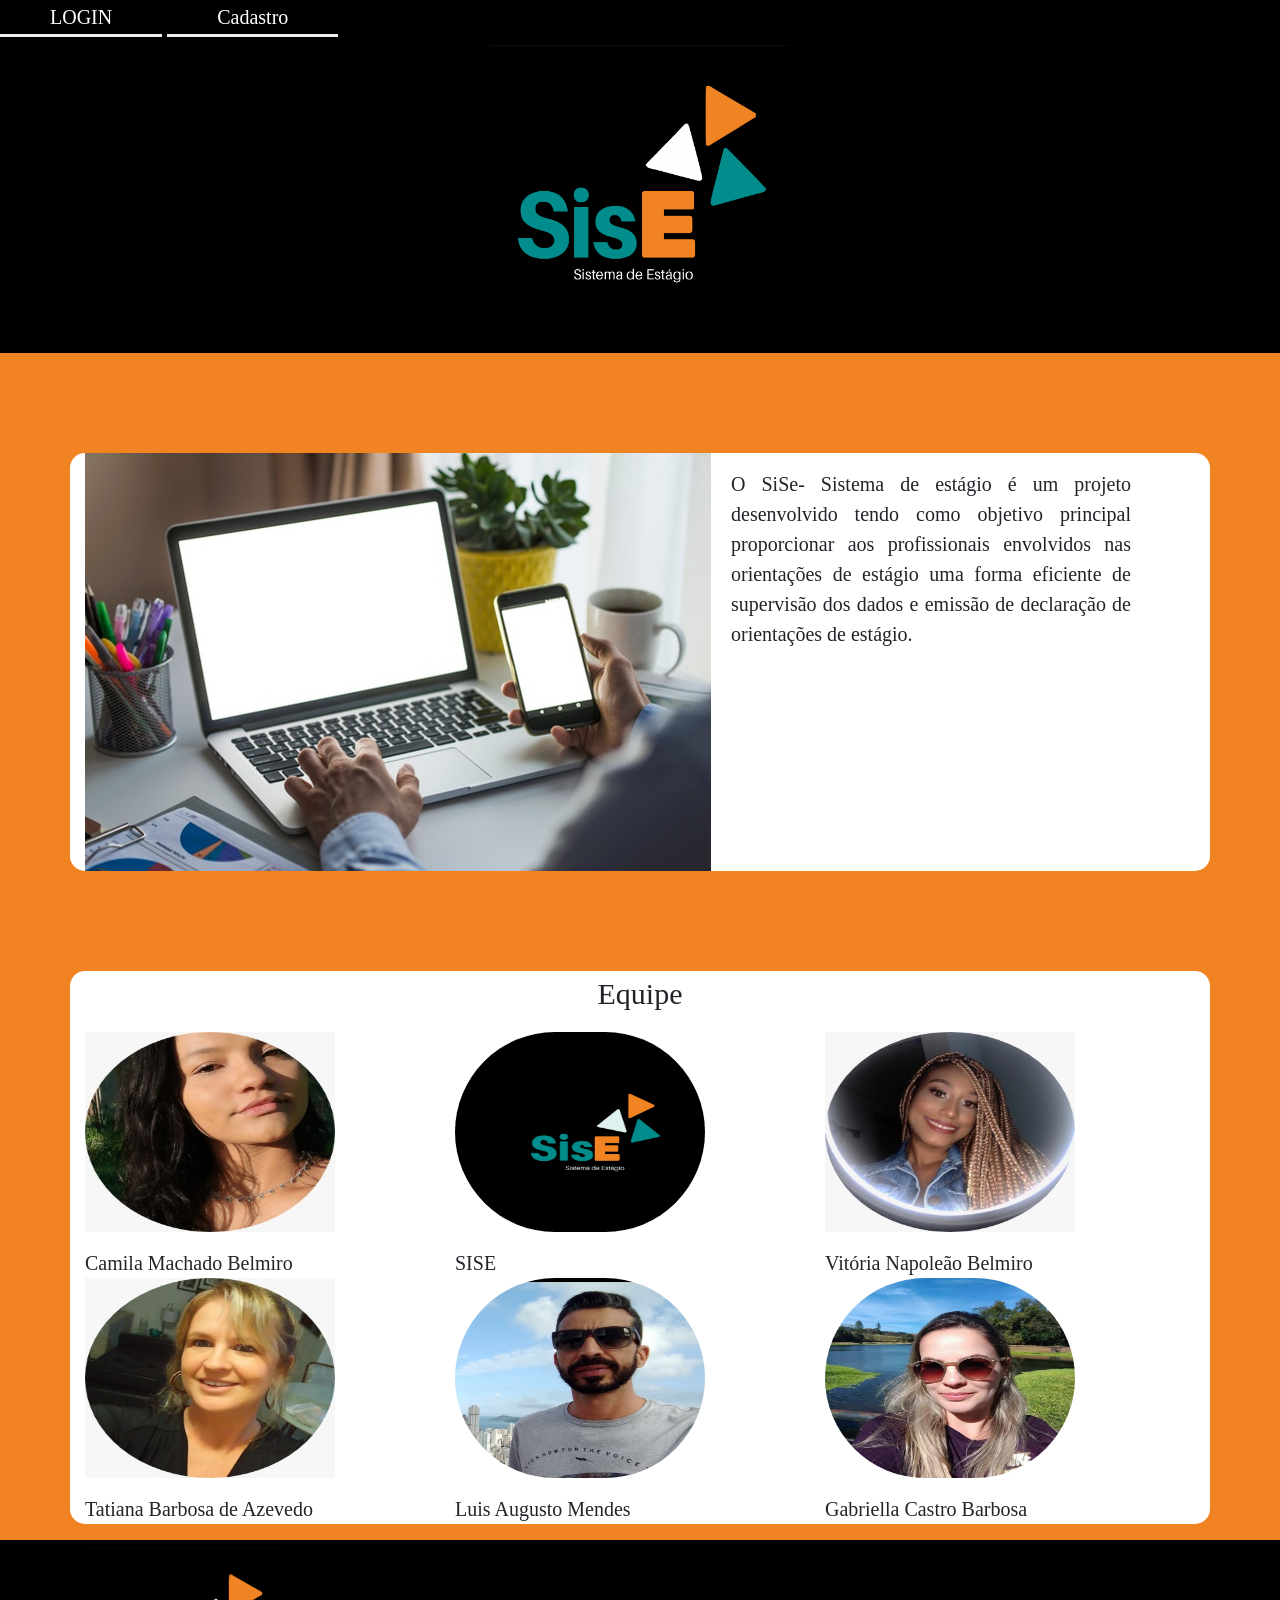
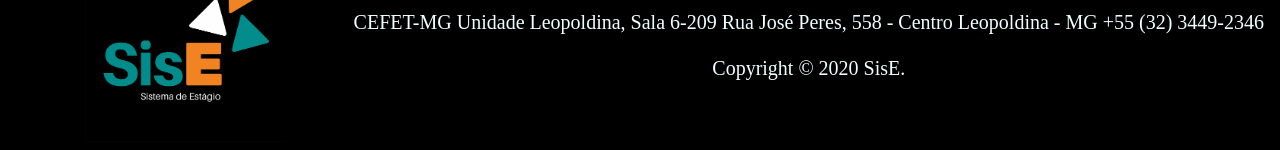
==== index.html @ 90034c86 "iniciei projeto" ====
<!DOCTYPE html>
<html lang="pt-br">

<head>
    <meta charset="UTF-8">
    <meta name="viewport" content="width=device-width, initial-scale=1.0">
 
    <link rel="stylesheet" href="https://stackpath.bootstrapcdn.com/bootstrap/4.1.3/css/bootstrap.min.css"
        integrity="sha384-MCw98/SFnGE8fJT3GXwEOngsV7Zt27NXFoaoApmYm81iuXoPkFOJwJ8ERdknLPMO" crossorigin="anonymous">
    <link rel="shortcut icon" href="favicon_io (1)/favicon.ico" type="image/x-icon">
    <title>Sistema de estágio</title>
    <style>
        img {
            margin-left: auto;
            margin-right: auto
        }

        body {
            background-color: #f18322;
            font-family: cursive;
            font-size: 20px;
            text-align: justify;
            
        }
        .textl{
            color: azure;
            
            
        }
        .container{
            background-color: white;
            margin-top: 100px;
            display: table;
            border-radius: 15px;
           
        
        }
         
        .imagem{
            display: table-cell;
            float: left;
          
            
            
            
            
        }
        .imagems{
            display: table-cell: left;
          
            width: 30px;
           border-radius: 20px;;
            
            
        }
        
        .texto{
            display: table-cell;
            float: left;
            width: 400px;
            
            margin-left: 20px;
        }
 #menu ul li a:hover {
    background-color:#D6D6D6;
    color: #6D6D6D;
    border-bottom:3px solid #f18322;
}
        #menu ul {
    padding:0px;
    margin:0px;
    background-color:#000000;
    list-style:none;
                     

}
        #menu ul li { display: inline; }
        #menu ul li a {
    padding: 2px 50px;
    display: inline-block;

    /* visual do link */s
    background-color:#000000;
    color: #ffffff;
    text-decoration: none;
    border-bottom:3px solid #EDEDED;
}
        .navbar{
            background-color: black;
          
            
        }div.box {
	width: 370px;
	display: inline-block;
           
}
        
      
    </style>


</head>

<body>
    <nav id="menu">
    <ul>
       
        <li><a href="Login.html">LOGIN</a></li>
        <li><a href="cadastro.php">Cadastro</a></li>
       
    </ul>
</nav>
   

    <nav class="navbar ">
        
        <img src="imagens/LOGO.png" alt="LOGO DO PROJETO" style="width: 300px; height: 300px; text-align: center;">
    
    </nav>
  


   
     <div  class="container">
        <div class="imagem"><img src="imagens/img.jpg" alt="mulher"></div>
         <p>                                   </p> 
        <div class="texto"><p>O SiSe- Sistema de estágio é um projeto desenvolvido tendo como objetivo principal proporcionar aos profissionais envolvidos nas orientações de estágio uma forma eficiente de supervisão dos dados e emissão de declaração de orientações de estágio.</p>
            </div>
    
    </div>
    <div class="container" >
       <p style="font-size: 30px; text-align: center;">Equipe</p>
      <div class="box">
    <img src="imagens/camila.jpeg"style="width: 250px; height: 200px;"/>
          <p> </p>
    <span>  Camila Machado Belmiro </span>
</div>
<div class="box">
    <img src="imagens/LOGO2.jpeg" style="width: 250px; height: 200px; border-radius: 140px;"/>
    <p> </p>
    <span> SISE </span>
</div>
<div class="box">
    <img src="imagens/vitoria.jpeg" style="width: 250px; height: 200px;"/>
    <p> </p>
    <span> Vitória Napoleão Belmiro </span>
</div>
        <div class="box">
    <img src="imagens/tati.jpeg"style="width: 250px; height: 200px;"/>
            <p> </p>
    <span> Tatiana Barbosa de Azevedo </span>
</div>
        <div class="box">
    <img src="imagens/luis.jpeg"style="width: 250px; height: 200px; border-radius: 140px;"/>
            <p> </p>
    <span> Luis Augusto Mendes </span>
</div>
        <div class="box">
    <img src="imagens/gabriella.jpeg"style="width: 250px; height: 200px; border-radius: 140px;"/>
            <p> </p>
    <span> Gabriella Castro Barbosa </span>
</div>
    
    </div>
    
     <P> </P>
    <p> </p>
    <nav class="navbar" style="text-align: center;">
        <img src="imagens/LOGO.png" style="width: 200px;">
        <div class="textl" style="text-align: center;"><p>CEFET-MG Unidade Leopoldina, Sala 6-209
Rua José Peres, 558 - Centro
Leopoldina - MG
+55 (32) 3449-2346</p>
            Copyright © 2020 SisE.
             
            </div>

    </nav>

</body>

</html>
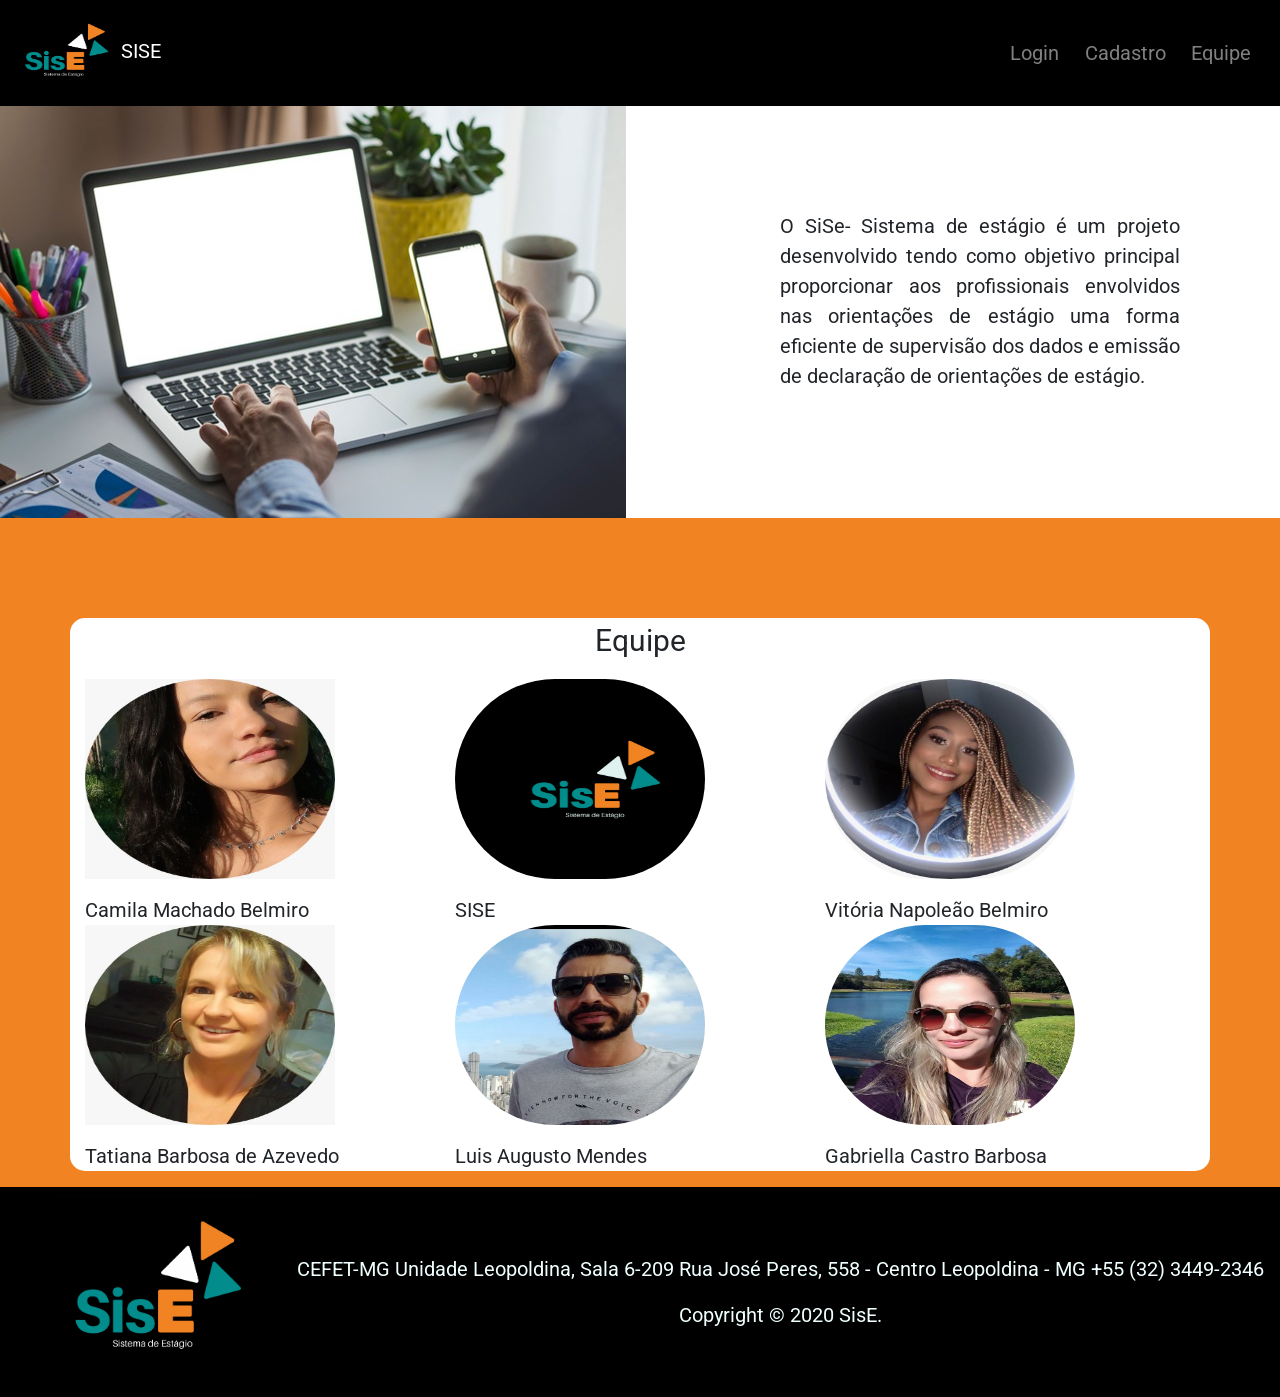
==== commit 9ffafe32: "modificando index, tirando s" ====
--- a/index.html
+++ b/index.html
@@ -1,182 +1,153 @@
 <!DOCTYPE html>
 <html lang="pt-br">
+  <head>
+    <meta charset="UTF-8" />
+    <meta name="viewport" content="width=device-width, initial-scale=1.0" />
+    <link rel="preconnect" href="https://fonts.gstatic.com" />
+    <link
+      href="https://fonts.googleapis.com/css2?family=Roboto:wght@100;300;400;500;700&display=swap"
+      rel="stylesheet"
+    />
+    <link
+      rel="stylesheet"
+      href="https://stackpath.bootstrapcdn.com/bootstrap/4.1.3/css/bootstrap.min.css"
+      integrity="sha384-MCw98/SFnGE8fJT3GXwEOngsV7Zt27NXFoaoApmYm81iuXoPkFOJwJ8ERdknLPMO"
+      crossorigin="anonymous"
+    />
+    <link
+      rel="shortcut icon"
+      href="favicon_io (1)/favicon.ico"
+      type="image/x-icon"
+    />
+    <title>Sistema de estágio</title>
+    <link rel="stylesheet" href="index.css" />
+  </head>
 
-<head>
-    <meta charset="UTF-8">
-    <meta name="viewport" content="width=device-width, initial-scale=1.0">
- 
-    <link rel="stylesheet" href="https://stackpath.bootstrapcdn.com/bootstrap/4.1.3/css/bootstrap.min.css"
-        integrity="sha384-MCw98/SFnGE8fJT3GXwEOngsV7Zt27NXFoaoApmYm81iuXoPkFOJwJ8ERdknLPMO" crossorigin="anonymous">
-    <link rel="shortcut icon" href="favicon_io (1)/favicon.ico" type="image/x-icon">
-    <title>Sistema de estágio</title>
-    <style>
-        img {
-            margin-left: auto;
-            margin-right: auto
-        }
-
-        body {
-            background-color: #f18322;
-            font-family: cursive;
-            font-size: 20px;
-            text-align: justify;
-            
-        }
-        .textl{
-            color: azure;
-            
-            
-        }
-        .container{
-            background-color: white;
-            margin-top: 100px;
-            display: table;
-            border-radius: 15px;
-           
-        
-        }
-         
-        .imagem{
-            display: table-cell;
-            float: left;
-          
-            
-            
-            
-            
-        }
-        .imagems{
-            display: table-cell: left;
-          
-            width: 30px;
-           border-radius: 20px;;
-            
-            
-        }
-        
-        .texto{
-            display: table-cell;
-            float: left;
-            width: 400px;
-            
-            margin-left: 20px;
-        }
- #menu ul li a:hover {
-    background-color:#D6D6D6;
-    color: #6D6D6D;
-    border-bottom:3px solid #f18322;
-}
-        #menu ul {
-    padding:0px;
-    margin:0px;
-    background-color:#000000;
-    list-style:none;
-                     
-
-}
-        #menu ul li { display: inline; }
-        #menu ul li a {
-    padding: 2px 50px;
-    display: inline-block;
-
-    /* visual do link */s
-    background-color:#000000;
-    color: #ffffff;
-    text-decoration: none;
-    border-bottom:3px solid #EDEDED;
-}
-        .navbar{
-            background-color: black;
-          
-            
-        }div.box {
-	width: 370px;
-	display: inline-block;
-           
-}
-        
-      
-    </style>
-
-
-</head>
-
-<body>
-    <nav id="menu">
-    <ul>
-       
+  <body>
+    <!-- <nav id="menu">
+      <ul>
         <li><a href="Login.html">LOGIN</a></li>
         <li><a href="cadastro.php">Cadastro</a></li>
-       
-    </ul>
-</nav>
-   
+      </ul>
+    </nav> -->
 
-    <nav class="navbar ">
-        
-        <img src="imagens/LOGO.png" alt="LOGO DO PROJETO" style="width: 300px; height: 300px; text-align: center;">
-    
+    <!-- <nav class="navbar">
+      <img
+        src="imagens/LOGO.png"
+        alt="LOGO DO PROJETO"
+        style="width: 300px; height: 300px; text-align: center"
+      />
+    </nav> -->
+    <header>
+      <div class="container" id="nav-container">
+        <!-- add essa class -->
+        <nav class="navbar navbar-expand-lg fixed-top navbar-dark">
+          <a class="navbar-brand" href="index.html">
+            <img
+              id="logo"
+              src="imagens/LOGO.png"
+              style="width: 100px; height: 80px"
+            />
+            SISE
+          </a>
+          <button
+            class="navbar-toggler"
+            type="button"
+            data-toggle="collapse"
+            data-target="#navbar-links"
+            aria-controls="navbar-links"
+            aria-expanded="false"
+            aria-label="Toggle navigation"
+          >
+            <span class="navbar-toggler-icon"></span>
+          </button>
+          <div
+            class="collapse navbar-collapse justify-content-end"
+            id="navbar-links"
+          >
+            <div class="navbar-nav">
+              <a class="nav-item nav-link" href="Login.html">Login</a>
+              <a class="nav-item nav-link" href="cadastro.php">Cadastro</a>
+              <a class="nav-item nav-link" id="equipe-menu" href="#">Equipe</a>
+            </div>
+          </div>
+        </nav>
+      </div>
+    </header>
+
+    <div class="containerText">
+      <div class="imagem"><img src="imagens/img.jpg" alt="mulher" /></div>
+      <div class="texto">
+        <p>
+          O SiSe- Sistema de estágio é um projeto desenvolvido tendo como
+          objetivo principal proporcionar aos profissionais envolvidos nas
+          orientações de estágio uma forma eficiente de supervisão dos dados e
+          emissão de declaração de orientações de estágio.
+        </p>
+      </div>
+    </div>
+
+    <!-- Time -->
+    <div id="team-area">
+      <div class="container">
+        <p style="font-size: 30px; text-align: center">Equipe</p>
+        <div class="box">
+          <img src="imagens/camila.jpeg" style="width: 250px; height: 200px" />
+          <p></p>
+          <span> Camila Machado Belmiro </span>
+        </div>
+        <div class="box">
+          <img
+            src="imagens/LOGO2.jpeg"
+            style="width: 250px; height: 200px; border-radius: 140px"
+          />
+          <p></p>
+          <span> SISE </span>
+        </div>
+        <div class="box">
+          <img
+            class="box-image"
+            src="imagens/vitoria.jpeg"
+            style="width: 250px; height: 200px; border-radius: 140px"
+          />
+          <p></p>
+          <span> Vitória Napoleão Belmiro </span>
+        </div>
+        <div class="box">
+          <img src="imagens/tati.jpeg" style="width: 250px; height: 200px" />
+          <p></p>
+          <span> Tatiana Barbosa de Azevedo </span>
+        </div>
+        <div class="box">
+          <img
+            src="imagens/luis.jpeg"
+            style="width: 250px; height: 200px; border-radius: 140px"
+          />
+          <p></p>
+          <span> Luis Augusto Mendes </span>
+        </div>
+        <div class="box">
+          <img
+            src="imagens/gabriella.jpeg"
+            style="width: 250px; height: 200px; border-radius: 140px"
+          />
+          <p></p>
+          <span> Gabriella Castro Barbosa </span>
+        </div>
+      </div>
+    </div>
+
+    <p></p>
+    <p></p>
+    <nav class="navbar" style="text-align: center">
+      <img src="imagens/LOGO.png" style="width: 200px" />
+      <div class="textl" style="text-align: center">
+        <p>
+          CEFET-MG Unidade Leopoldina, Sala 6-209 Rua José Peres, 558 - Centro
+          Leopoldina - MG +55 (32) 3449-2346
+        </p>
+        Copyright © 2020 SisE.
+      </div>
     </nav>
-  
-
-
-   
-     <div  class="container">
-        <div class="imagem"><img src="imagens/img.jpg" alt="mulher"></div>
-         <p>                                   </p> 
-        <div class="texto"><p>O SiSe- Sistema de estágio é um projeto desenvolvido tendo como objetivo principal proporcionar aos profissionais envolvidos nas orientações de estágio uma forma eficiente de supervisão dos dados e emissão de declaração de orientações de estágio.</p>
-            </div>
-    
-    </div>
-    <div class="container" >
-       <p style="font-size: 30px; text-align: center;">Equipe</p>
-      <div class="box">
-    <img src="imagens/camila.jpeg"style="width: 250px; height: 200px;"/>
-          <p> </p>
-    <span>  Camila Machado Belmiro </span>
-</div>
-<div class="box">
-    <img src="imagens/LOGO2.jpeg" style="width: 250px; height: 200px; border-radius: 140px;"/>
-    <p> </p>
-    <span> SISE </span>
-</div>
-<div class="box">
-    <img src="imagens/vitoria.jpeg" style="width: 250px; height: 200px;"/>
-    <p> </p>
-    <span> Vitória Napoleão Belmiro </span>
-</div>
-        <div class="box">
-    <img src="imagens/tati.jpeg"style="width: 250px; height: 200px;"/>
-            <p> </p>
-    <span> Tatiana Barbosa de Azevedo </span>
-</div>
-        <div class="box">
-    <img src="imagens/luis.jpeg"style="width: 250px; height: 200px; border-radius: 140px;"/>
-            <p> </p>
-    <span> Luis Augusto Mendes </span>
-</div>
-        <div class="box">
-    <img src="imagens/gabriella.jpeg"style="width: 250px; height: 200px; border-radius: 140px;"/>
-            <p> </p>
-    <span> Gabriella Castro Barbosa </span>
-</div>
-    
-    </div>
-    
-     <P> </P>
-    <p> </p>
-    <nav class="navbar" style="text-align: center;">
-        <img src="imagens/LOGO.png" style="width: 200px;">
-        <div class="textl" style="text-align: center;"><p>CEFET-MG Unidade Leopoldina, Sala 6-209
-Rua José Peres, 558 - Centro
-Leopoldina - MG
-+55 (32) 3449-2346</p>
-            Copyright © 2020 SisE.
-             
-            </div>
-
-    </nav>
-
-</body>
-
+  </body>
 </html>
--- a/index.css
+++ b/index.css
@@ -0,0 +1,88 @@
+img {
+  margin-left: auto;
+  margin-right: auto;
+}
+body {
+  background-color: #f18322;
+  font-family: cursive;
+  font-size: 20px;
+  text-align: justify;
+  font-family: 'Roboto', sans-serif;
+}
+.textl {
+  color: azure;
+}
+.container {
+  background-color: white;
+  margin-top: 100px;
+  display: table;
+  border-radius: 15px;
+}
+.containerText {
+  background-color: white;
+  display: flex;
+  /* border-radius: 15px; */
+  justify-content: space-between;
+}
+
+.imagem {
+  display: table-cell;
+  float: left;
+}
+.imagems {
+  display: table-cell left;
+  width: 30px;
+  border-radius: 20px;
+}
+
+.texto {
+  display: flex;
+  /* float: left; */
+  width: 400px;
+  margin-right: 100px;
+  justify-content: center;
+  align-items: center;
+}
+#menu ul li a:hover {
+  background-color: #d6d6d6;
+  color: #6d6d6d;
+  border-bottom: 3px solid #f18322;
+}
+#menu ul {
+  padding: 0px;
+  margin: 0px;
+  background-color: #000000;
+  list-style: none;
+}
+#menu ul li {
+  display: inline;
+}
+#menu ul li a {
+  padding: 2px 50px;
+  display: inline-block;
+
+  /* visual do link */
+  background-color: #000000;
+  color: #ffffff;
+  text-decoration: none;
+  border-bottom: 3px solid #ededed;
+}
+.navbar {
+  background-color: black;
+}
+div.box {
+  width: 370px;
+  display: inline-block;
+  /* display: flex;
+  flex-direction: row; */
+}
+.box-image {
+  width: 100px;
+  height: 100px;
+  background-color: #f18322;
+  border-radius: 140px;
+}
+
+.navbar-expand-lg .navbar-nav .nav-link {
+  padding: 1rem 0.8rem;
+}
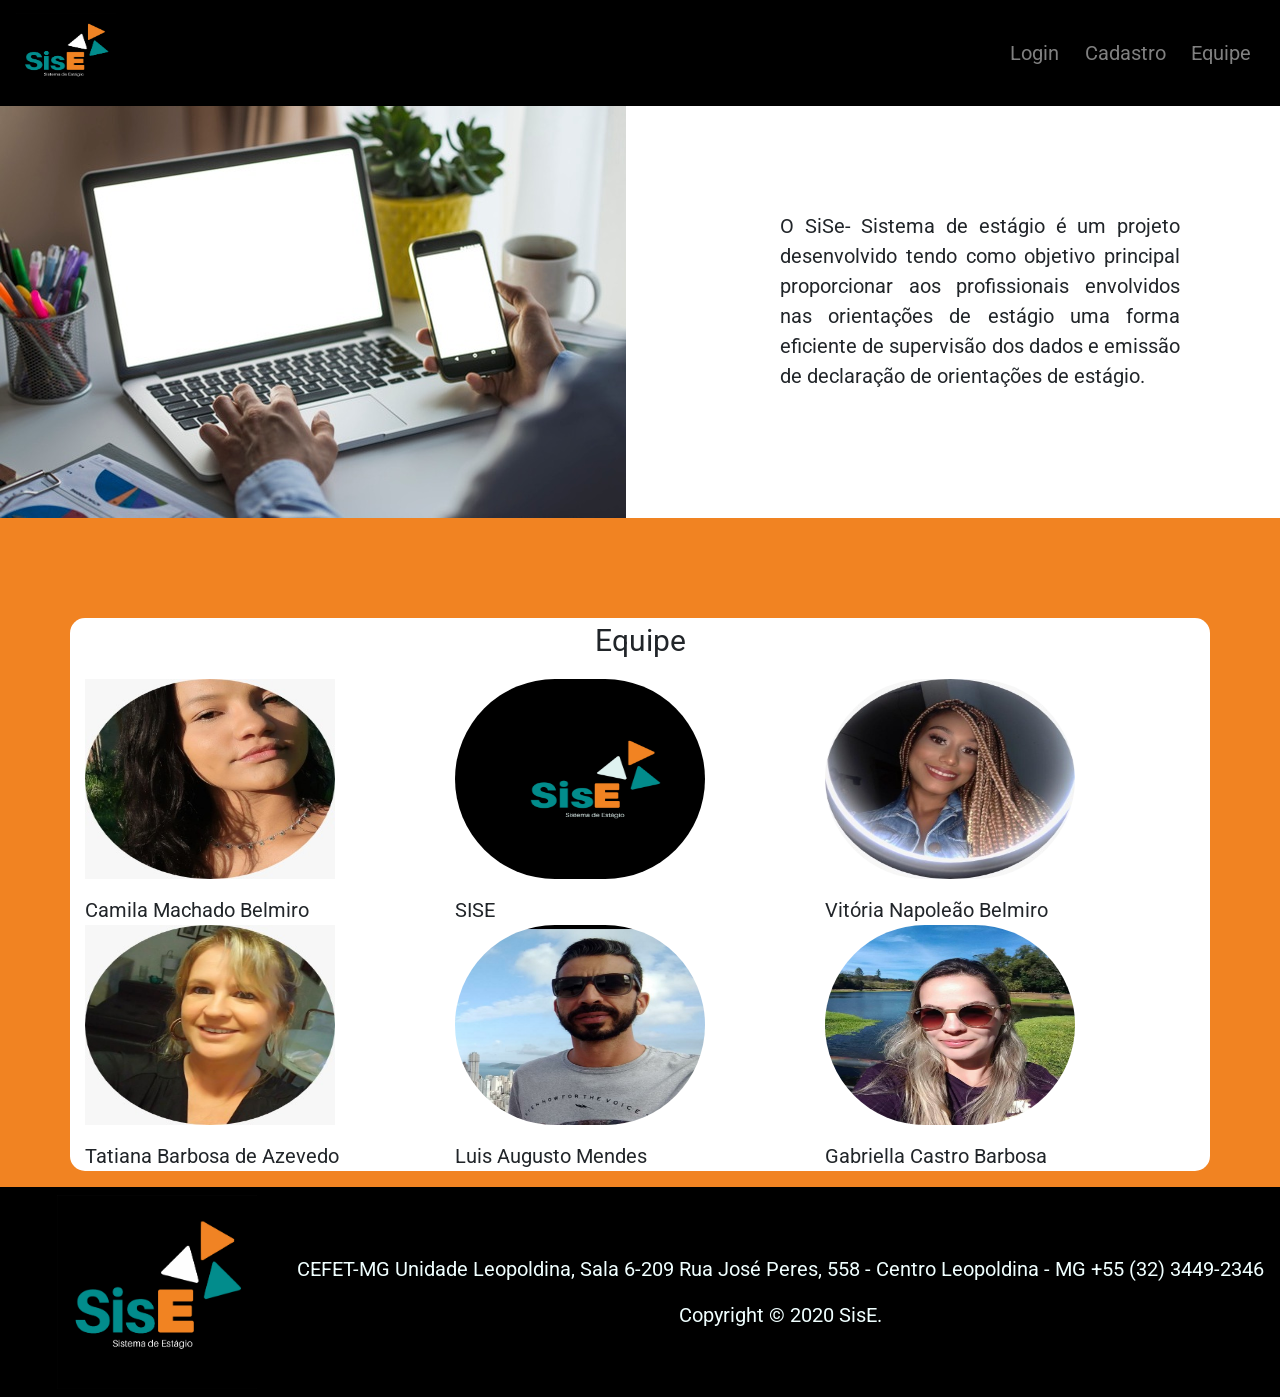
==== commit ad4efbbc: "sise Remove" ====
--- a/index.html
+++ b/index.html
@@ -48,7 +48,6 @@
               src="imagens/LOGO.png"
               style="width: 100px; height: 80px"
             />
-            SISE
           </a>
           <button
             class="navbar-toggler"
